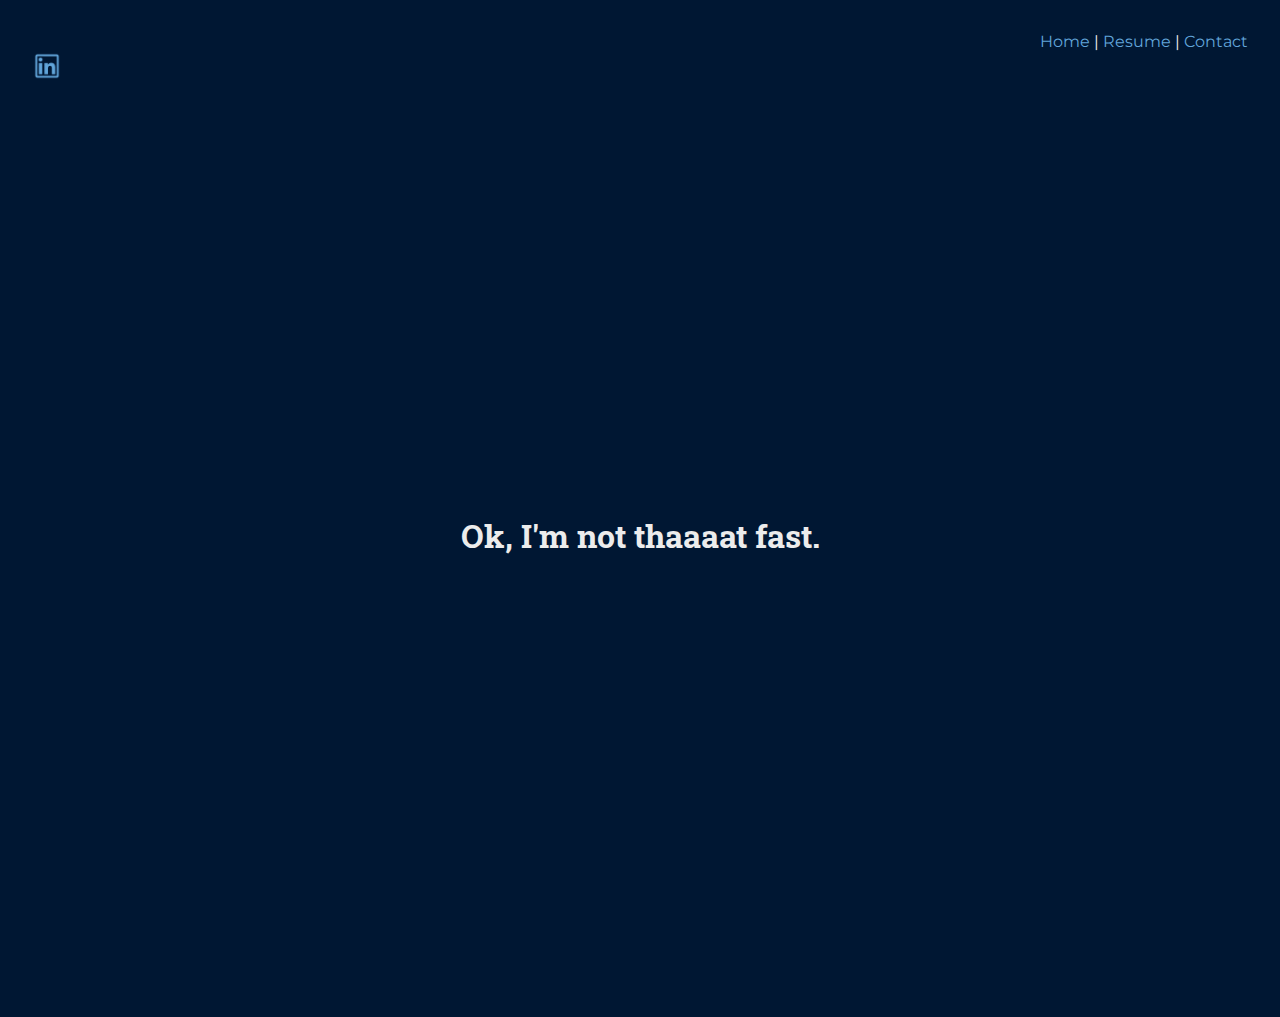
==== coming_soon.html @ 63fe1720 "first commit" ====
<!DOCTYPE html>
<head>
    <meta charset="utf-8">
    <title>Gabrielle Ynara</title>
    <link rel="stylesheet" href="style.css">
</head>
<body>
    <nav>
        <a href="index.html">Home</a> |
        <a href="coming_soon.html">Resume</a> |
        <a href="contact.html">Contact</a>
    </nav>  
    <!-- target attribute opens the link in a blank tab and keeps the user here -->      
    <a href="https://www.linkedin.com/in/gabrielleynara/" target="_blank"><img class="logo" src="img/linkedin-logo.png" alt="LinkedIn logo"></a>

    <main id="coming-soon">
        <h1>Ok, I'm not thaaaat fast.</h1>
    </main>
    
    </body>
</html>
---- style.css ----
/* References used:
    HTML MDN - https://developer.mozilla.org/en-US/docs/Web/HTML
    CSS MDN - https://developer.mozilla.org/en-US/docs/Web/CSS
    Google Fonts - https://fonts.google.com/
    Vertical centralization - https://www.digitalocean.com/community/tutorials/css-centering-using-flexbox
*/
@import url('https://fonts.googleapis.com/css2?family=Montserrat&family=Roboto+Slab:wght@300&display=swap');

body {
    background: #001733;
    color: #ececec;
    font-family: 'Montserrat', sans-serif;
    margin: 2em;
}

nav {
    text-align: right;
}

nav a{
    text-decoration: none;
    color: #61a5da;
}

.active {
    text-decoration: underline;
}

.logo {
    max-height: 30px;
}

h1 {
    font-family: 'Roboto Slab', serif;
}

#main-index {
    display: grid;
    grid-template-rows: 1fr;
    grid-template-columns: 2fr 1fr;
    column-gap: 20px;
    margin-top: 5em;
    margin-left: 5em;
    margin-right: 3em;
    align-items: end;
}

.introduction {
    grid-row: 1 / span 3;
    grid-column: 1 / span 1;
}
.introduction p {
    padding-right: 2em;
}

.showcase {
    grid-row: 2 / span 2;
    grid-column: 2 / span 1;
}

.show-items {
    display: flex;
    flex-wrap: wrap;
}
.show-items a {
    text-decoration: none;
    color:#ececec;
    padding: 4em 3em; /* top&bottom left&right */
    margin: 5px;
    border: 1px solid #323232; /* width style color */
    background-color: rgba(50,50,50,0.6);
    font-size: 0.8em;
}

.quote {
    grid-row: 4 / span 1;
    grid-column: 1 / span 1;
    color: #929292;
    margin-top: 5em;
    position: absolute;
    bottom: 3em;
}
.quote span {
    font-style: italic;

}

#main-contact {
    display: grid;
    grid-template-columns: 1fr 1fr;
    margin-left: 3em;
    margin-right: 3em;
    column-gap: 3em;
}

.about-me {
    grid-column: 1 / span 1;
}

.contact-me {
    grid-column: 2 / span 1;
    display: flex;
    flex-direction: column;
}

#coming-soon {
    display: flex;
    justify-content: center;
    align-items: center;
    height: 100vh;
}
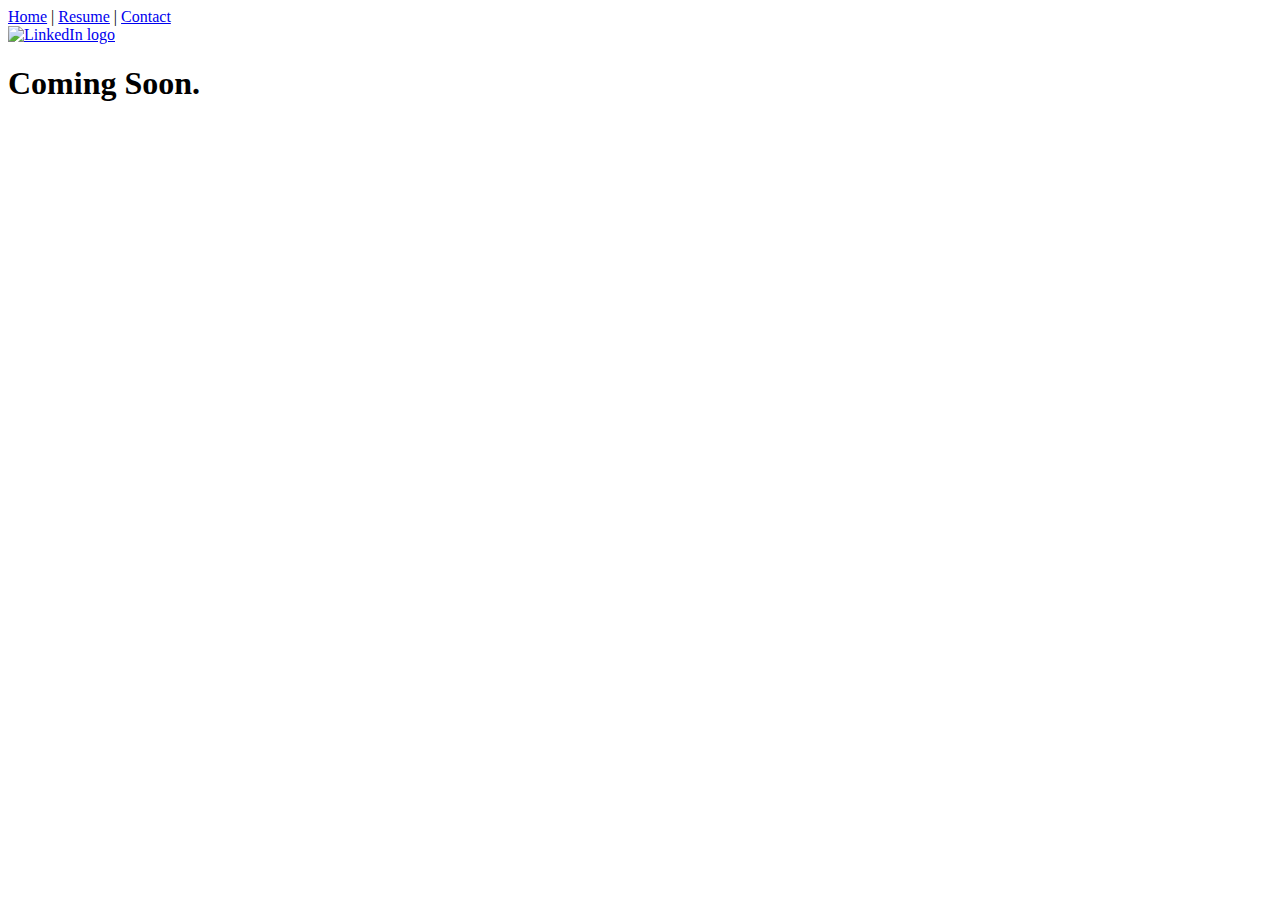
==== commit 4909b1fc: "clean up" ====
--- a/coming_soon.html
+++ b/coming_soon.html
@@ -2,7 +2,7 @@
 <head>
     <meta charset="utf-8">
     <title>Gabrielle Ynara</title>
-    <link rel="stylesheet" href="style.css">
+    <link rel="stylesheet" href="./css/style.css">
 </head>
 <body>
     <nav>
@@ -14,7 +14,7 @@
     <a href="https://www.linkedin.com/in/gabrielleynara/" target="_blank"><img class="logo" src="img/linkedin-logo.png" alt="LinkedIn logo"></a>
 
     <main id="coming-soon">
-        <h1>Ok, I'm not thaaaat fast.</h1>
+        <h1>Coming Soon.</h1>
     </main>
     
     </body>
